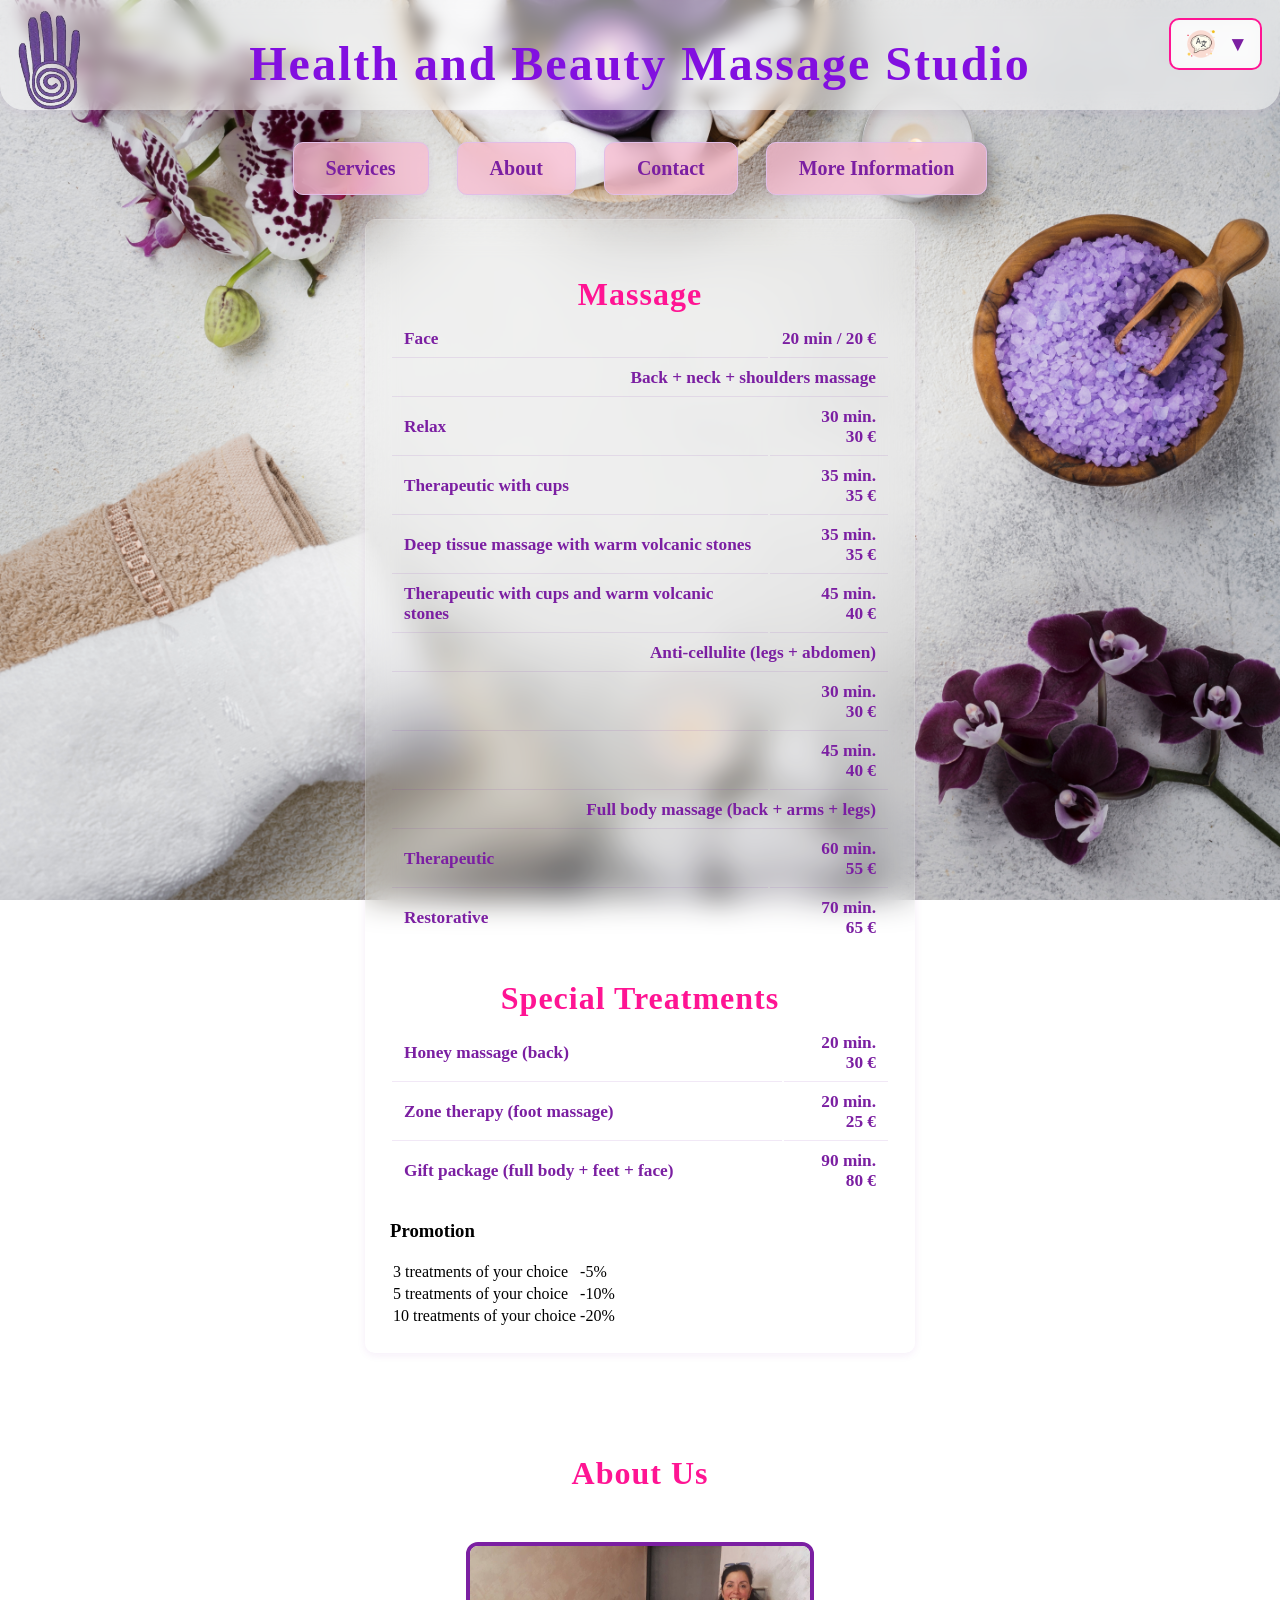
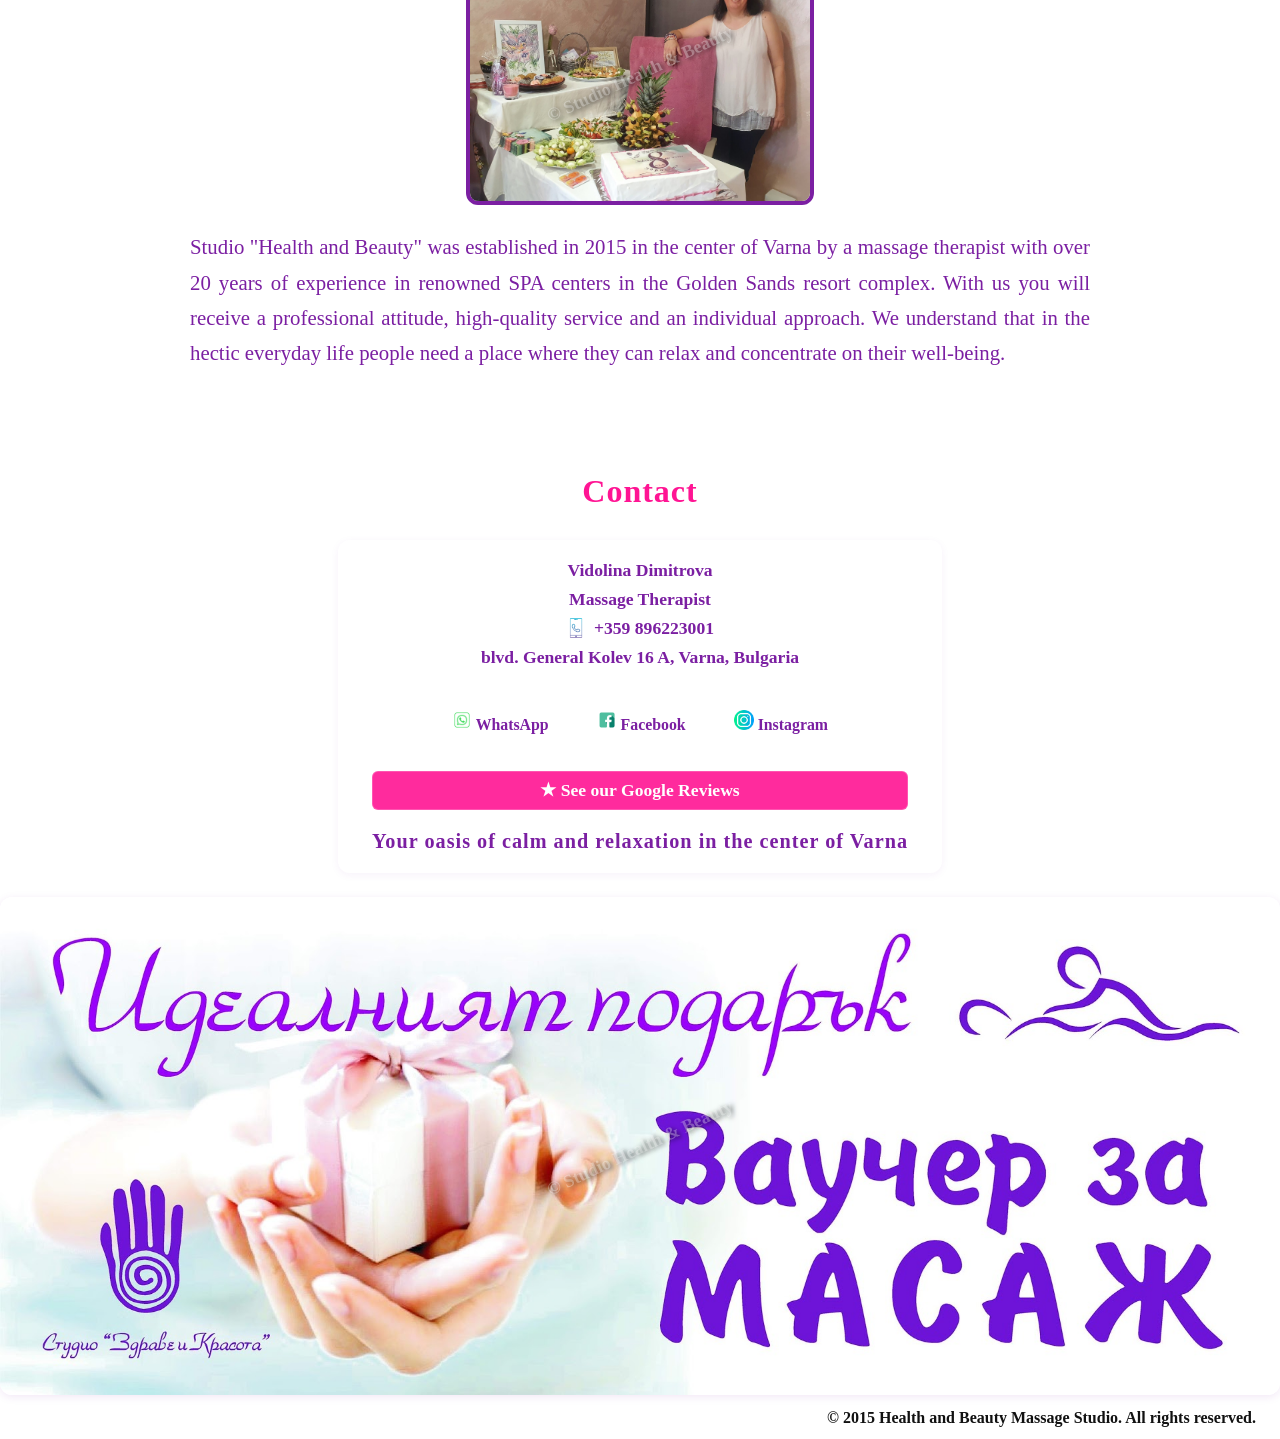
==== index.html @ 138d3222 "Updated prices, services, translation." ====
<!DOCTYPE html>
<html lang="en">
<head>
    <meta charset="UTF-8">
    <meta name="viewport" content="width=device-width, initial-scale=1.0">
    <title>Health and Beauty Massage Studio</title>
    <link rel="stylesheet" href="style.css">
</head>
<body>
    <header>
        <img src="logo.png" alt="Studio Logo" class="header-logo">
        <h1 id="title">Health and Beauty Massage Studio</h1>
        
        <div class="lang-switcher">
            <button id="langBtn">
                <img src="flag-icon.png" alt="Language" class="lang-icon">
                <span class="lang-arrow">▼</span>
            </button>
            <div class="lang-menu">
                <!-- JavaScript will populate this -->
            </div>
        </div>
    </header>

    <nav>
        <a href="#services" id="servicesNav">Services</a>
        <a href="#about" id="aboutNav">About</a>
        <a href="#contact" id="contactNav">Contact</a>
        <a href="second-page.html" id="moreInfoNav">More Information</a>
    </nav>

    <div class="container">
        <!-- Services Section -->
        <section id="services">
            <div class="price-section">
                <h2 id="bodyPartsTitle">Massage</h2>
                <table class="price-table">
                    <tr><td id="faceLabel">Face</td><td>20&nbsp;min&nbsp;/&nbsp;20&nbsp;€</td></tr>
                    <tr class="category-row"><td colspan="2" id="backLabel">Back + neck + shoulders massage</td></tr>
                    <tr class="sub-row"><td id="armsLabel">Relax</td><td>30 min.<br>30&nbsp;€</td></tr>
                    <tr class="sub-row"><td id="legsLabel">Therapeutic with cups</td><td>35 min.<br>35&nbsp;€</td></tr>
                    <tr class="sub-row"><td id="feetLabel">Deep tissue massage with warm volcanic stones</td><td>35 min.<br>35&nbsp;€</td></tr>
                    <tr class="sub-row"><td id="detoxLabel">Therapeutic with cups and warm volcanic stones</td><td>45 min.<br>40&nbsp;€</td></tr>

                    <tr class="category-row"><td colspan="2" id="anticellLabel">Anti-cellulite (legs + abdomen)</td></tr>
                    <tr class="sub-row"><td></td><td>30 min.<br>30&nbsp;€</td></tr>
                    <tr class="sub-row"><td></td><td>45 min.<br>40&nbsp;€</td></tr>

                    <tr class="category-row"><td colspan="2" id="volcanicLabel">Full body massage (back + arms + legs)</td></tr>
                    <tr class="sub-row"><td id="fullBodyTherapeuticLabel">Therapeutic</td><td>60 min.<br>55&nbsp;€</td></tr>
                    <tr class="sub-row"><td id="fullBodyRestorativeLabel">Restorative</td><td>70 min.<br>65&nbsp;€</td></tr>
                </table>

                </table>

                <h2 id="fullBodyTitle">Special Treatments</h2>
                    <table class="price-table">
                     <tr><td id="classicLabel">Honey massage (back)</td><td>20 min.<br>30&nbsp;€</td></tr>
                    <tr><td id="aromaLabel">Zone therapy (foot massage)</td><td>20 min.<br>25&nbsp;€</td></tr>
                    <tr><td id="volcanicFullLabel">Gift package (full body + feet + face)</td><td>90 min.<br>80&nbsp;€</td></tr>
                </table>

                <div class="promo-box">
                    <h3 id="promotionTitle">Promotion</h3>
                    <table class="promo-table">
                        <tr><td id="promo3Label">3 treatments of your choice</td><td>-5%</td></tr>
                        <tr><td id="promo5Label">5 treatments of your choice</td><td>-10%</td></tr>
                        <tr><td id="promo10Label">10 treatments of your choice</td><td>-20%</td></tr>
                    </table>
                </div>
            </div>
        </section>

        <!-- About Section -->
        <section id="about">
            <h2 id="aboutTitle">About Us</h2>
            <div class="image-container">
                <img src="about.jpg" alt="About Us" class="about-image" onclick="openImageModal(this)">
                <div class="protection-overlay"></div>
            </div>
            <p id="aboutText">Studio "Health and Beauty" was established in 2015 in the center of Varna by a massage therapist with over 20 years of experience in renowned SPA centers in the Golden Sands resort complex. With us you will receive a professional attitude, high-quality service and an individual approach. We understand that in the hectic everyday life people need a place where they can relax and concentrate on their well-being.</p>
        </section>

        <!-- Contact Section -->
        <section id="contact" class="contact-section">
            <h2 id="contactTitle">Contact</h2>
            <div class="contact-info">
                <div id="therapistName">Vidolina Dimitrova</div>
                <div id="therapistTitle">Massage Therapist</div>
                <div class="contact-row">
                    <img src="phone.png" alt="Phone" class="phone-icon" />
                    <span id="therapistPhone">+359 896223001</span>
                </div>
                <div id="therapistAddress">blvd. General Kolev 16 A, Varna, Bulgaria</div>
                
                <!-- Social media buttons with PNG icons -->
                <div class="social-buttons">
                    <a href="https://wa.me/359896223001" target="_blank" class="social-btn whatsapp-btn">
                        <img src="whatsapp.png" alt="WhatsApp" class="social-icon"> 
                        <span id="whatsappBtnText">WhatsApp</span>
                    </a>
                    <a href="https://www.facebook.com/studiozdraveikrasota" target="_blank" class="social-btn facebook-btn">
                        <img src="facebook.png" alt="Facebook" class="social-icon"> 
                        <span id="facebookBtnText">Facebook</span>
                    </a>
                    <a href="https://www.instagram.com/studiozdraveikrasota/" target="_blank" class="social-btn instagram-btn">
                        <img src="instagram.png" alt="Instagram" class="social-icon"> 
                        <span id="instagramBtnText">Instagram</span>
                    </a>
                </div>
                
                <a id="googleReviewsBtn2" href="https://g.co/kgs/yHLh7Aw" target="_blank">
                    ★ See our Google Reviews
                </a>
                <div class="subtitle-bottom">
                    <span id="subtitle">Your oasis of calm and relaxation in the center of Varna</span>
                </div>
            </div>
        </section>
    </div>

    <!-- Voucher Section -->
    <div style="width:100%; text-align:center; margin-bottom:10px;">
        <div class="image-container">
            <img src="voucher.jpg" alt="Massage Voucher" class="voucher-image" style="max-width:100%; height:auto; border-radius:12px; box-shadow:0 2px 8px rgba(123,31,162,0.10);">
            <div class="protection-overlay"></div>
        </div>
    </div>

    <footer id="footer">
        &copy; 2015 Health and Beauty Massage Studio. All rights reserved.
    </footer>

    <!-- Back to top arrow -->
    <div class="back-to-top custom-arrow" id="backToTop" title="Back to top"></div>

    <!-- Add modal for enlarged images -->
    <div id="imageModal" class="image-modal" onclick="closeImageModal()">
        <span class="close-modal" onclick="closeImageModal()">&times;</span>
        <img class="modal-content" id="modalImage">
    </div>

    <script src="script.js"></script>
</body>
</html>
---- style.css ----
/* Apply Palatino font globally - place this at the very top */
* {
    font-family: 'Palatino Linotype', 'Book Antiqua', Palatino, serif !important;
}

/* Single body declaration with all necessary properties */
body {
    font-family: 'Palatino Linotype', 'Book Antiqua', Palatino, serif !important;
    margin: 0;
    padding: 0;
    background-image: url('background.jpg');
    background-size: cover;
    background-position: center;
    background-repeat: no-repeat;
    background-attachment: fixed;
    min-height: 100vh;
    display: flex;
    flex-direction: column;
}

/* Header styles */
header {
    position: relative;
    min-height: 90px;
    padding: 12px 32px 8px 32px;
    display: flex;
    align-items: flex-start;
    justify-content: center;
    flex-wrap: wrap;
    gap: 16px;
    background: rgba(255,255,255,0.5);
    backdrop-filter: blur(8px);
    -webkit-backdrop-filter: blur(8px);
    border-radius: 0 0 24px 24px;
    box-shadow: 0 2px 12px rgba(123,31,162,0.06);
    z-index: 20;
}

.header-logo {
    position: absolute;
    top: 10px;
    left: 18px;
    height: 100px;
    width: auto;
    max-width: 190px;
    border-radius: 12px;
    opacity: 0.92;
    background: transparent;
    box-shadow: none;
    z-index: 30;
    pointer-events: none;
    object-fit: contain;
    display: block;
}

/* Title styles */
h1#title {
    font-size: 3rem;
    font-family: 'Palatino Linotype', 'Book Antiqua', Palatino, serif;
    color: #820fe0;
    text-align: center;
    margin: 1.5rem auto 0.5rem auto;
    width: 100%;
    letter-spacing: 2px;
    font-weight: bold;
}

/* Language switcher */
.lang-switcher {
    position: absolute;
    top: 18px;
    right: 18px;
    display: flex;
    align-items: center;
    margin-left: 0;
    z-index: 10;
}

#langBtn {
    background: rgba(255, 255, 255, 0.7);
    color: #7b1fa2;
    border: 2px solid #ff1493;
    border-radius: 10px;
    padding: 6px 12px;
    font-size: 1em;
    font-weight: bold;
    cursor: pointer;
    display: flex;
    align-items: center;
    gap: 6px;
    box-shadow: none;
    backdrop-filter: blur(8px);
    -webkit-backdrop-filter: blur(8px);
}

#langBtn .lang-icon {
    width: 36px;
    height: 36px;
}

.lang-arrow {
    font-size: 1.3em;
    color: #7b1fa2;
    margin-left: 2px;
    user-select: none;
    pointer-events: none;
}

.lang-menu {
    display: none;
    position: absolute;
    right: 0;
    top: 60px;
    background: rgba(255,255,255,0.75);
    border: 1.5px solid #ff1493;
    border-radius: 8px;
    box-shadow: 0 2px 8px rgba(123,31,162,0.10);
    min-width: 160px;
    z-index: 100;
    flex-direction: column;
    backdrop-filter: blur(12px);
    -webkit-backdrop-filter: blur(12px);
}

.lang-menu div {
    padding: 12px 18px;
    cursor: pointer;
    color: #7b1fa2;
    font-weight: bold;
    transition: background 0.2s;
}

.lang-menu div:hover {
    background: #f8bbd0;
    color: #ff1493;
}

.lang-menu.active {
    display: flex;
}

/* Navigation styles */
nav {
    display: flex;
    justify-content: center;
    gap: 28px;
    margin: 32px 0 24px 0;
}

nav a {
    display: inline-block;
    font-size: 1.25em;
    font-weight: bold;
    font-family: 'Palatino Linotype', 'Book Antiqua', Palatino, serif;
    color: #7b1fa2;
    background: rgba(248, 187, 208, 0.75);
    padding: 14px 32px;
    border-radius: 10px;
    text-decoration: none;
    box-shadow: 0 2px 8px rgba(123,31,162,0.06);
    transition: background 0.2s, color 0.2s, transform 0.15s;
    border: 1.5px solid #e1bee7;
    backdrop-filter: blur(8px);
    -webkit-backdrop-filter: blur(8px);
}

nav a:hover, nav a:focus {
    background: #f8bbd0;
    color: #ff1493;
    transform: translateY(-2px) scale(1.04);
    outline: none;
}

/* Container */
.container {
    flex: 1;
    max-width: 1200px;
    margin: 0 auto;
    padding: 0 20px;
}

/* Price section - TRANSPARENT background */
.price-section {
    background: rgba(255, 255, 255, 0.08); /* Made very transparent */
    border-radius: 10px;
    padding: 24px;
    max-width: 500px;
    margin: 0 auto 32px auto;
    box-shadow: 0 2px 8px rgba(123,31,162,0.08);
    backdrop-filter: blur(15px); /* Increased blur for better text visibility */
    -webkit-backdrop-filter: blur(15px);
    border: 1px solid rgba(255, 255, 255, 0.15); /* Subtle border for definition */
}

.price-table {
    width: 100%;
    color: #7b1fa2;
    font-size: 1.08em;
    margin-bottom: 18px;
    font-weight: bold; /* Make text bolder for better visibility */
}

.price-table td {
    padding: 8px 12px; /* Add padding for better spacing */
    border-bottom: 1px solid rgba(123, 31, 162, 0.1); /* Subtle separators */
}

.price-table td:last-child {
    white-space: nowrap; /* Prevents line breaks in price cells */
    text-align: right;
}

.price-table tr:last-child td {
    border-bottom: none; /* Remove border from last row */
}

#bodyPartsTitle,
#fullBodyTitle {
    font-size: 2rem;
    font-weight: bold;
    color: #ff1493;
    text-align: center;
    margin-top: 32px;
    margin-bottom: 6px;
    letter-spacing: 1px;
    font-family: 'Palatino Linotype', 'Book Antiqua', Palatino, serif;
}

/* About section */
#about {
    text-align: center;
    margin: 32px auto;
    padding: 20px;
}

#aboutTitle {
    text-align: center;
    font-size: 2rem;
    margin-bottom: 30px;
    color: #ff1493;
    font-family: 'Palatino Linotype', 'Book Antiqua', Palatino, serif !important;
    font-weight: bold;
    letter-spacing: 1px;
    margin-top: 50px;
}

#aboutText {
    font-size: 1.3em;
    line-height: 1.7;
    color: #7b1fa2;
    text-align: justify;
    max-width: 900px;
    margin: 0 auto;
    padding: 0 20px;
    font-family: 'Palatino Linotype', 'Book Antiqua', Palatino, serif !important;
    font-weight: normal;
}

.about-image {
    display: block;
    max-width: 340px;
    width: 100%;
    border: 4px solid #7b1fa2;
    border-radius: 12px;
    margin: 20px auto;
}

/* Contact section */
.contact-section {
    display: flex;
    flex-direction: column;
    align-items: center;
    margin: 32px 0 24px 0;
}

/* Add Contact title styling to match other headers */
#contactTitle {
    text-align: center;
    font-size: 2rem;
    margin-bottom: 30px;
    color: #ff1493;
    font-family: 'Palatino Linotype', 'Book Antiqua', Palatino, serif !important;
    font-weight: bold;
    letter-spacing: 1px;
    margin-top: 50px;
}

.contact-info {
    background: rgba(255, 255, 255, 0.25);
    border-radius: 12px;
    padding: 18px 32px;
    box-shadow: 0 2px 8px rgba(123,31,162,0.06);
    text-align: center;
    font-family: 'Palatino Linotype', 'Book Antiqua', Palatino, serif;
    color: #7b1fa2;
    font-size: 1.1em;
    font-weight: bold;
    display: flex;
    flex-direction: column;
    gap: 8px;
    backdrop-filter: blur(12px);
    -webkit-backdrop-filter: blur(12px);
    border: 2px solid rgba(255, 255, 255, 0.3);
}

.contact-info a {
    margin-top: 10px;
    color: #fff;
    background: rgba(255, 20, 147, 0.9);
    padding: 8px 18px;
    border-radius: 6px;
    text-decoration: none;
    font-weight: bold;
    display: inline-block;
    backdrop-filter: blur(4px);
    -webkit-backdrop-filter: blur(4px);
    border: 1px solid rgba(255, 255, 255, 0.2);
}

.subtitle-bottom {
    width: 100%;
    text-align: center;
    padding: 12px 0 0 0;
    font-family: 'Palatino Linotype', 'Book Antiqua', Palatino, serif;
    font-size: 1.15em;
    color: #7b1fa2;
    font-weight: bold;
    letter-spacing: 1px;
    margin: 0;
}

/* Footer */
#footer {
    font-family: 'Palatino Linotype', 'Book Antiqua', Palatino, serif;
    font-size: 1em;
    font-weight: bold;
    color: #111;
    text-align: right;
    padding: 0 24px 12px 0;
    margin: 0;
}

/* Voucher button */
.voucher-bottom {
    position: fixed;
    bottom: 20px;
    right: 20px;
    z-index: 50;
    cursor: pointer;
    transition: transform 0.2s;
}

.voucher-bottom img {
    width: 80px;
    height: auto;
    border-radius: 8px;
    box-shadow: 0 4px 12px rgba(0,0,0,0.2);
    opacity: 0.9;
}

.voucher-bottom:hover {
    transform: scale(1.1);
}

.voucher-bottom:hover img {
    opacity: 1;
}

/* Back to top arrow */
.back-to-top {
    position: fixed;
    bottom: 80px;
    left: 20px;
    width: 50px;
    height: 50px;
    background: rgba(255, 20, 147, 0.9);
    border: 2px solid rgba(255, 255, 255, 0.3);
    border-radius: 50%;
    display: flex;
    align-items: center;
    justify-content: center;
    cursor: pointer;
    z-index: 100;
    opacity: 0;
    visibility: hidden;
    transition: all 0.3s ease;
    backdrop-filter: blur(8px);
    -webkit-backdrop-filter: blur(8px);
    box-shadow: 0 4px 12px rgba(255, 20, 147, 0.3);
}

.back-to-top.visible {
    opacity: 1;
    visibility: visible;
}

.back-to-top:hover {
    background: rgba(255, 20, 147, 1);
    transform: translateY(-3px) scale(1.1);
    box-shadow: 0 6px 20px rgba(255, 20, 147, 0.4);
}

.back-to-top.custom-arrow::before {
    content: "";
    width: 0;
    height: 0;
    border-left: 10px solid transparent;
    border-right: 10px solid transparent;
    border-bottom: 14px solid white;
    margin-bottom: 2px;
}

/* Working hours section - centered and improved */
.working-hours {
    background: rgba(248, 187, 208, 0.65);
    border-radius: 12px;
    padding: 25px;
    box-shadow: 0 4px 16px rgba(123,31,162,0.12);
    border: 2px solid #e1bee7;
    backdrop-filter: blur(12px);
    -webkit-backdrop-filter: blur(12px);
    text-align: center;
    max-width: 400px;
    margin: 0 auto;
}

#workingHoursTitle {
    font-size: 1.6em;
    font-weight: bold;
    color: #ff1493;
    margin-bottom: 15px;
    font-family: 'Palatino Linotype', 'Book Antiqua', Palatino, serif;
    text-align: center;
}

#workingHoursText {
    font-size: 1.3em;
    font-weight: bold;
    color: #7b1fa2;
    margin: 0;
    white-space: pre-line;
    text-align: center;
    line-height: 1.6;
    font-family: 'Palatino Linotype', 'Book Antiqua', Palatino, serif;
}

/* Second page styles */
#massageInfoTitle,
#photosTitle,
#locationTitle {
    text-align: center;
    font-size: 2rem;
    margin-bottom: 30px;
    color: #ff1493;
    font-family: 'Palatino Linotype', 'Book Antiqua', Palatino, serif !important;
    font-weight: bold;
    letter-spacing: 1px;
    margin-top: 50px;
}

.photos-grid {
    display: flex;
    justify-content: center;
    gap: 20px;
    max-width: 1000px;
    margin: 0 auto;
    padding: 0 20px;
    flex-wrap: wrap;
}

.gallery-photo {
    width: 300px;
    height: 225px;
    object-fit: cover;
    border: 4px solid #7b1fa2;
    border-radius: 12px;
    box-shadow: 0 4px 12px rgba(123,31,162,0.15);
    cursor: pointer;
}

/* Location section layout fixes */
.location-content {
    display: flex;
    flex-direction: column;
    align-items: center;
    gap: 30px;
    max-width: 800px;
    margin: 0 auto;
    padding: 0 20px;
}

.location-image-container {
    display: flex;
    justify-content: center;
    width: 100%;
}

.location-image {
    width: 100%;
    max-width: 600px;
    height: auto;
    border: 4px solid #7b1fa2;
    border-radius: 12px;
    box-shadow: 0 4px 12px rgba(123,31,162,0.15);
    cursor: pointer;
    transition: transform 0.3s ease;
    display: block;
    margin: 0 auto; /* Center the image */
}

.location-image:hover {
    transform: scale(1.02);
}

.location-info {
    width: 100%;
    display: flex;
    justify-content: center;
}

/* Image modal */
.image-modal {
    display: none;
    position: fixed;
    z-index: 1000;
    left: 0;
    top: 0;
    width: 100%;
    height: 100%;
    background-color: rgba(0, 0, 0, 0.9);
    cursor: pointer;
}

.modal-content {
    position: absolute;
    top: 50%;
    left: 50%;
    transform: translate(-50%, -50%);
    max-width: 90%;
    max-height: 90%;
    border-radius: 12px;
    box-shadow: 0 8px 32px rgba(0, 0, 0, 0.5);
}

.close-modal {
    position: absolute;
    top: 20px;
    right: 35px;
    color: white;
    font-size: 40px;
    font-weight: bold;
    cursor: pointer;
    z-index: 1001;
    text-shadow: 2px 2px 4px rgba(0, 0, 0, 0.8);
}

.close-modal:hover {
    opacity: 0.7;
    transform: scale(1.1);
}

/* Add these missing styles */

/* Image protection styles */
.image-container {
    position: relative;
    display: inline-block;
    max-width: 100%;
}

.protection-overlay {
    position: absolute;
    top: 0;
    left: 0;
    width: 100%;
    height: 100%;
    pointer-events: none;
    z-index: 5;
}

/* Watermark for protected images */
.image-container:not(.location-image-container)::after {
    content: "© Studio Health & Beauty";
    position: absolute;
    top: 50%;
    left: 50%;
    transform: translate(-50%, -50%) rotate(-25deg);
    color: rgba(255, 255, 255, 0.3);
    font-size: 18px;
    font-weight: bold;
    text-shadow: 2px 2px 4px rgba(0, 0, 0, 0.5);
    pointer-events: none;
    z-index: 10;
    white-space: nowrap;
    font-family: 'Palatino Linotype', 'Book Antiqua', Palatino, serif !important;
}

/* Contact row styling */
.contact-row {
    display: flex;
    align-items: center;
    justify-content: center;
    gap: 8px;
}

.phone-icon {
    width: 20px;
    height: 20px;
}

/* Section duration styling for price lists */
.section-duration {
    font-size: 0.8em;
    color: #ff1493;
    opacity: 0.8;
    font-weight: normal;
}

/* Social media buttons */
.social-buttons {
    display: flex;
    gap: 10px;
    justify-content: center;
    flex-wrap: wrap;
    margin: 15px 0 10px 0;
}

.social-btn {
    display: inline-flex;
    align-items: center;
    gap: 6px;
    padding: 8px 16px;
    border-radius: 8px;
    text-decoration: none;
    font-weight: bold;
    font-size: 0.9em;
    transition: all 0.3s ease;
    backdrop-filter: blur(4px);
    -webkit-backdrop-filter: blur(4px);
    border: 1px solid rgba(255, 255, 255, 0.2);
    background: transparent !important;
    color: #7b1fa2 !important; /* Force purple color with !important */
}

/* Add styles for the social media icons */
.social-icon {
    width: 20px;
    height: 20px;
    object-fit: contain;
}

/* Add hover effect for social buttons with blur */
.social-btn:hover {
    background: rgba(255, 255, 255, 0.1) !important;
    backdrop-filter: blur(8px);
    -webkit-backdrop-filter: blur(8px);
    transform: translateY(-1px);
    box-shadow: 0 2px 8px rgba(123, 31, 162, 0.1);
}

/* Specific hover colors for each social media button */
.whatsapp-btn:hover {
    color: #25D366 !important; /* WhatsApp green */
}

.facebook-btn:hover {
    color: #1877F2 !important; /* Facebook blue */
}

.instagram-btn:hover {
    color: #E4405F !important; /* Instagram pink */
}

/* Mobile responsive */
@media (max-width: 768px) {
    /* Header adjustments */
    header {
        padding: 10px 15px;
        min-height: 120px; /* Increased height for better spacing */
    }
    
    .header-logo {
        height: 70px;
        max-width: 140px;
        top: 8px;
        left: 10px;
    }
    
    /* Language switcher positioning fix */
    .lang-switcher {
        top: 8px;
        right: 10px;
        z-index: 50;
    }
    
    #langBtn {
        padding: 4px 8px;
        font-size: 0.9em;
    }
    
    #langBtn .lang-icon {
        width: 28px;
        height: 28px;
    }
    
    /* Title spacing fix to avoid language button overlap */
    h1#title {
        font-size: 2rem;
        letter-spacing: 1px;
        margin: 1.8rem auto 0.5rem auto; /* Increased top margin */
        padding: 0 60px; /* Add padding to avoid language button */
        line-height: 1.2;
    }
    
    /* Navigation fixes for better visibility */
    nav {
        flex-wrap: wrap;
        gap: 8px;
        margin: 20px 0;
        padding: 0 10px;
        justify-content: center;
    }
    
    nav a {
        font-size: 0.95em;
        padding: 10px 16px;
        flex: 1;
        min-width: 120px;
        max-width: 150px;
        text-align: center;
        background: rgba(248, 187, 208, 0.9); /* More opaque for better visibility */
        border: 2px solid #e1bee7;
        box-shadow: 0 3px 10px rgba(123,31,162,0.15); /* Stronger shadow */
    }
    
    nav a:hover {
        background: #f8bbd0;
        transform: translateY(-1px) scale(1.02);
    }
    
    /* Social media buttons */
    .social-buttons {
        gap: 8px;
        margin: 10px 0;
    }
    
    .social-btn {
        padding: 6px 12px;
        font-size: 0.85em;
    }
    
    .social-icon {
        width: 18px;
        height: 18px;
    }
    
    .contact-info {
        padding: 15px 20px;
        font-size: 0.95em;
    }
    
    .price-table {
        font-size: 1em;
    }
    
    .price-table td {
        padding: 6px 8px;
    }
    
    /* Mobile-specific fix for better text visibility */
    .price-section {
        background: rgba(255, 255, 255, 0.85) !important; /* More opaque background on mobile */
        border: 2px solid rgba(123, 31, 162, 0.3) !important; /* Stronger border */
        box-shadow: 0 4px 15px rgba(123,31,162,0.2) !important; /* Stronger shadow */
    }
    
    .price-table {
        color: #4a0e4e !important; /* Darker purple for better contrast */
        font-weight: 900 !important; /* Bolder text */
    }
    
    #bodyPartsTitle,
    #fullBodyTitle {
        color: #c2185b !important; /* Darker pink for headers */
        text-shadow: 1px 1px 2px rgba(255, 255, 255, 0.8) !important; /* White text shadow for contrast */
    }
}

@media (max-width: 480px) {
    /* Header adjustments for very small screens */
    header {
        padding: 8px 10px;
        min-height: 110px;
    }
    
    .header-logo {
        height: 60px;
        max-width: 120px;
        top: 6px;
        left: 8px;
    }
    
    /* Language switcher for small screens */
    .lang-switcher {
        top: 6px;
        right: 8px;
    }
    
    #langBtn {
        padding: 3px 6px;
        font-size: 0.8em;
    }
    
    #langBtn .lang-icon {
        width: 24px;
        height: 24px;
    }
    
    /* Title adjustments */
    h1#title {
        font-size: 1.6rem;
        margin: 1.5rem auto 0.4rem auto;
        padding: 0 50px; /* Adjust padding for smaller screens */
    }
    
    /* Navigation for very small screens */
    nav {
        gap: 6px;
        margin: 15px 0;
        padding: 0 5px;
    }
    
    nav a {
        font-size: 0.9em;
        padding: 8px 12px;
        min-width: 100px;
        max-width: 140px;
        background: rgba(248, 187, 208, 0.95); /* Even more opaque */
    }
    
    .social-btn {
        padding: 5px 10px;
        font-size: 0.8em;
        gap: 4px;
    }
    
    .social-icon {
        width: 16px;
        height: 16px;
    }
    
    .contact-info {
        padding: 12px 15px;
        font-size: 0.9em;
    }
    
    #aboutText {
        font-size: 1.1em;
        padding: 0 15px;
    }
    
    /* Additional mobile-specific visibility fixes for very small screens */
    .price-section {
        background: rgba(255, 255, 255, 0.9) !important; /* Even more opaque on very small screens */
        border: 2px solid rgba(123, 31, 162, 0.4) !important;
    }
    
    .price-table {
        color: #3a0a3e !important; /* Even darker purple for maximum contrast */
    }
}
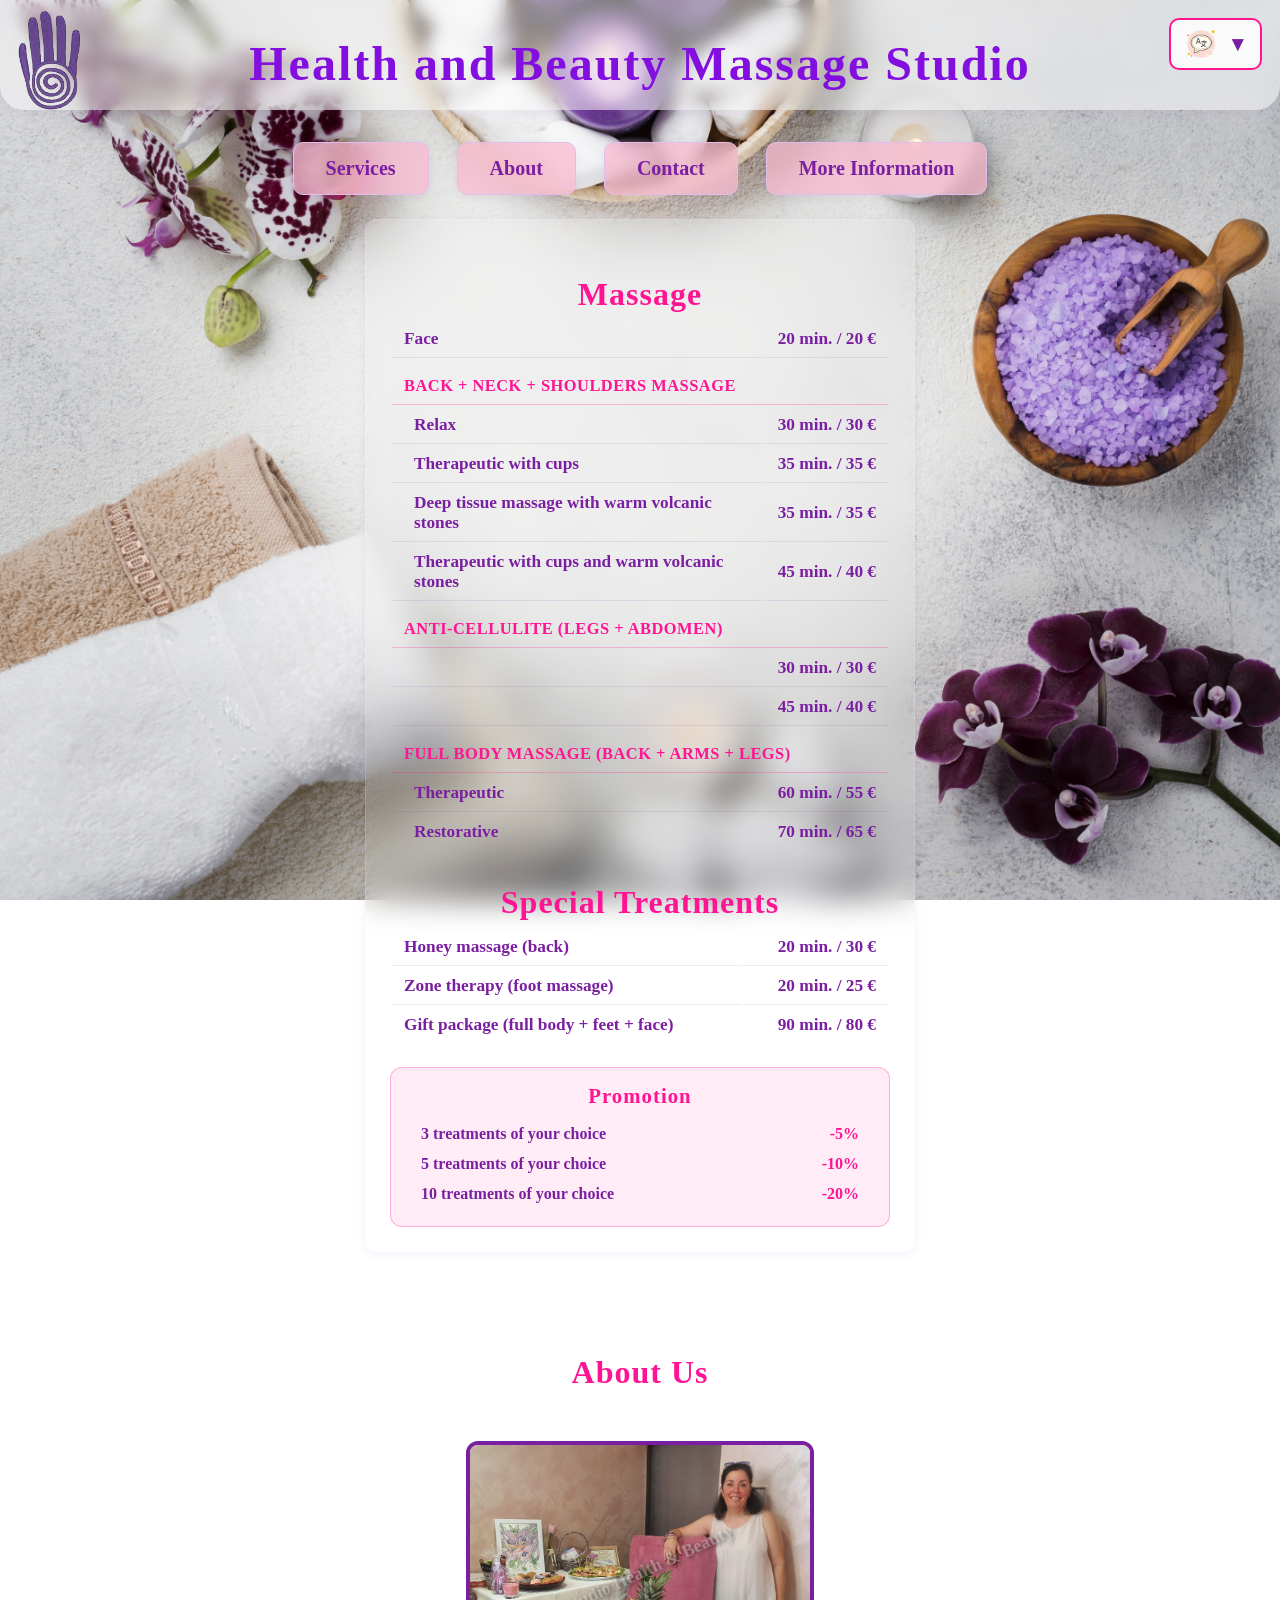
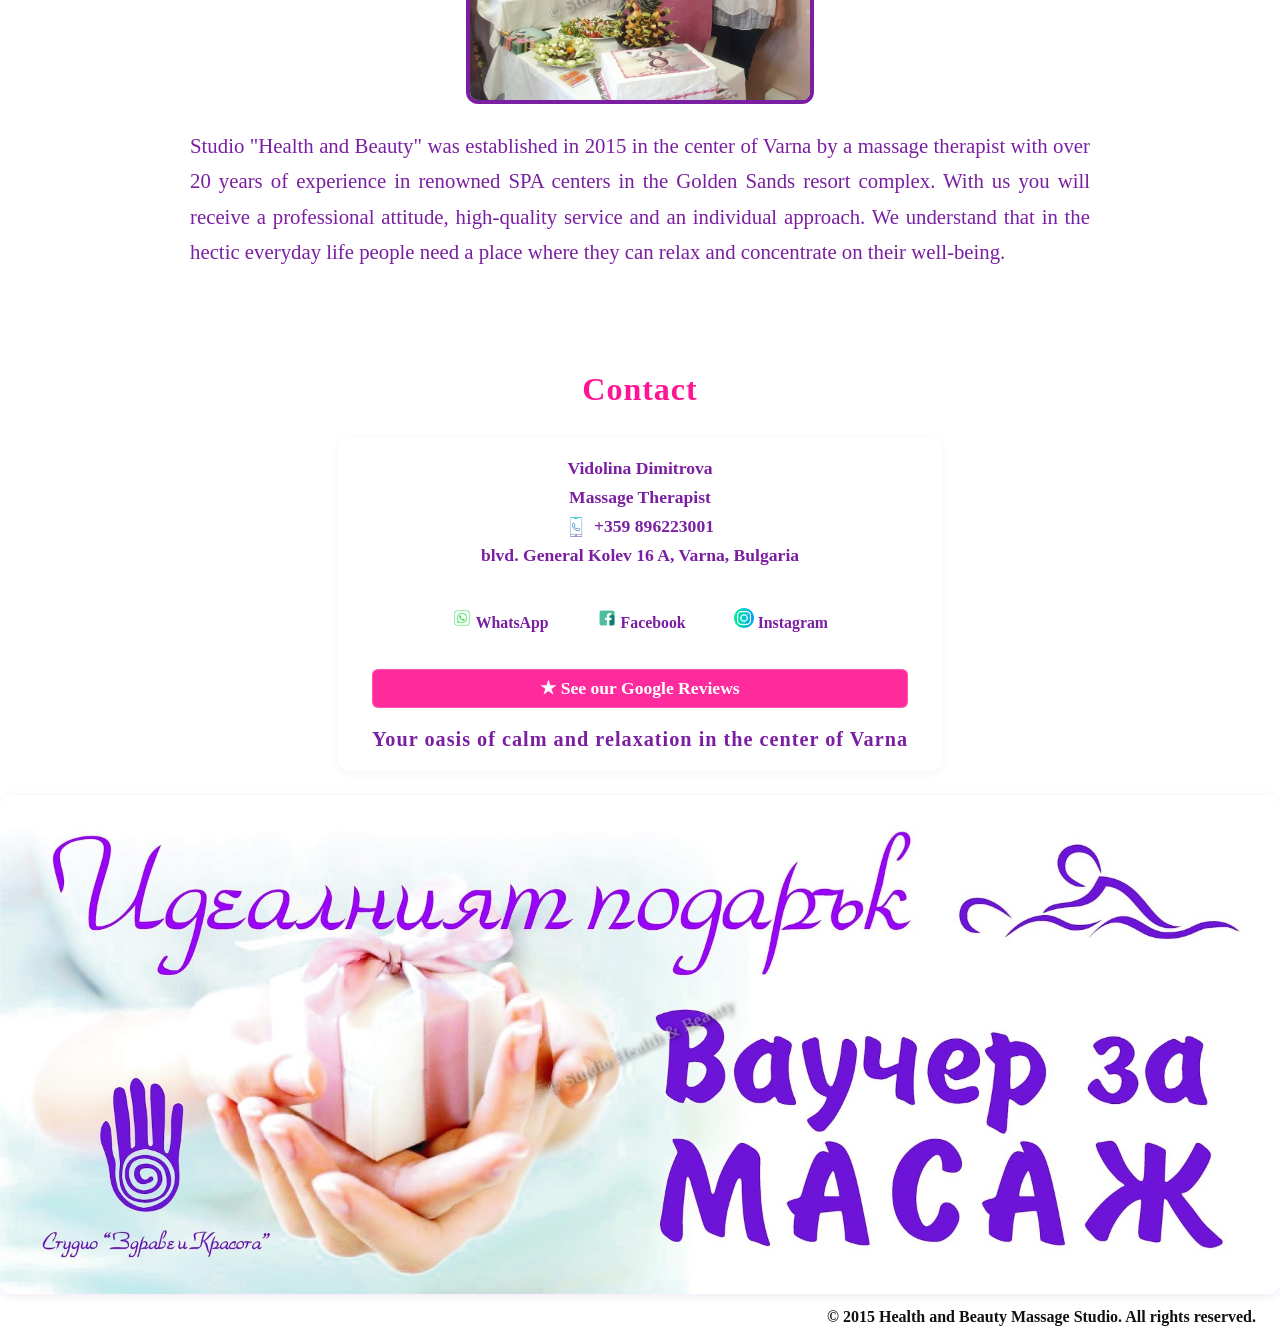
==== commit 6cb79130: "Fix: Price format consistency and bidirectional language switching for minute abbreviations" ====
--- a/index.html
+++ b/index.html
@@ -35,29 +35,29 @@
             <div class="price-section">
                 <h2 id="bodyPartsTitle">Massage</h2>
                 <table class="price-table">
-                    <tr><td id="faceLabel">Face</td><td>20&nbsp;min&nbsp;/&nbsp;20&nbsp;€</td></tr>
+                    <tr><td id="faceLabel">Face</td><td>20 min. / 20&nbsp;€</td></tr>
                     <tr class="category-row"><td colspan="2" id="backLabel">Back + neck + shoulders massage</td></tr>
-                    <tr class="sub-row"><td id="armsLabel">Relax</td><td>30 min.<br>30&nbsp;€</td></tr>
-                    <tr class="sub-row"><td id="legsLabel">Therapeutic with cups</td><td>35 min.<br>35&nbsp;€</td></tr>
-                    <tr class="sub-row"><td id="feetLabel">Deep tissue massage with warm volcanic stones</td><td>35 min.<br>35&nbsp;€</td></tr>
-                    <tr class="sub-row"><td id="detoxLabel">Therapeutic with cups and warm volcanic stones</td><td>45 min.<br>40&nbsp;€</td></tr>
+                    <tr class="sub-row"><td id="armsLabel">Relax</td><td>30 min. / 30&nbsp;€</td></tr>
+                    <tr class="sub-row"><td id="legsLabel">Therapeutic with cups</td><td>35 min. / 35&nbsp;€</td></tr>
+                    <tr class="sub-row"><td id="feetLabel">Deep tissue massage with warm volcanic stones</td><td>35 min. / 35&nbsp;€</td></tr>
+                    <tr class="sub-row"><td id="detoxLabel">Therapeutic with cups and warm volcanic stones</td><td>45 min. / 40&nbsp;€</td></tr>
 
                     <tr class="category-row"><td colspan="2" id="anticellLabel">Anti-cellulite (legs + abdomen)</td></tr>
-                    <tr class="sub-row"><td></td><td>30 min.<br>30&nbsp;€</td></tr>
-                    <tr class="sub-row"><td></td><td>45 min.<br>40&nbsp;€</td></tr>
+                    <tr class="sub-row"><td></td><td>30 min. / 30&nbsp;€</td></tr>
+                    <tr class="sub-row"><td></td><td>45 min. / 40&nbsp;€</td></tr>
 
                     <tr class="category-row"><td colspan="2" id="volcanicLabel">Full body massage (back + arms + legs)</td></tr>
-                    <tr class="sub-row"><td id="fullBodyTherapeuticLabel">Therapeutic</td><td>60 min.<br>55&nbsp;€</td></tr>
-                    <tr class="sub-row"><td id="fullBodyRestorativeLabel">Restorative</td><td>70 min.<br>65&nbsp;€</td></tr>
+                    <tr class="sub-row"><td id="fullBodyTherapeuticLabel">Therapeutic</td><td>60 min. / 55&nbsp;€</td></tr>
+                    <tr class="sub-row"><td id="fullBodyRestorativeLabel">Restorative</td><td>70 min. / 65&nbsp;€</td></tr>
                 </table>
 
                 </table>
 
                 <h2 id="fullBodyTitle">Special Treatments</h2>
                     <table class="price-table">
-                     <tr><td id="classicLabel">Honey massage (back)</td><td>20 min.<br>30&nbsp;€</td></tr>
-                    <tr><td id="aromaLabel">Zone therapy (foot massage)</td><td>20 min.<br>25&nbsp;€</td></tr>
-                    <tr><td id="volcanicFullLabel">Gift package (full body + feet + face)</td><td>90 min.<br>80&nbsp;€</td></tr>
+                     <tr><td id="classicLabel">Honey massage (back)</td><td>20 min. / 30&nbsp;€</td></tr>
+                    <tr><td id="aromaLabel">Zone therapy (foot massage)</td><td>20 min. / 25&nbsp;€</td></tr>
+                    <tr><td id="volcanicFullLabel">Gift package (full body + feet + face)</td><td>90 min. / 80&nbsp;€</td></tr>
                 </table>
 
                 <div class="promo-box">
--- a/style.css
+++ b/style.css
@@ -1,871 +1,967 @@
-/* Apply Palatino font globally - place this at the very top */
-* {
-    font-family: 'Palatino Linotype', 'Book Antiqua', Palatino, serif !important;
-}
-
-/* Single body declaration with all necessary properties */
-body {
-    font-family: 'Palatino Linotype', 'Book Antiqua', Palatino, serif !important;
-    margin: 0;
-    padding: 0;
-    background-image: url('background.jpg');
-    background-size: cover;
-    background-position: center;
-    background-repeat: no-repeat;
-    background-attachment: fixed;
-    min-height: 100vh;
-    display: flex;
-    flex-direction: column;
-}
-
-/* Header styles */
-header {
-    position: relative;
-    min-height: 90px;
-    padding: 12px 32px 8px 32px;
-    display: flex;
-    align-items: flex-start;
-    justify-content: center;
-    flex-wrap: wrap;
-    gap: 16px;
-    background: rgba(255,255,255,0.5);
-    backdrop-filter: blur(8px);
-    -webkit-backdrop-filter: blur(8px);
-    border-radius: 0 0 24px 24px;
-    box-shadow: 0 2px 12px rgba(123,31,162,0.06);
-    z-index: 20;
-}
-
-.header-logo {
-    position: absolute;
-    top: 10px;
-    left: 18px;
-    height: 100px;
-    width: auto;
-    max-width: 190px;
-    border-radius: 12px;
-    opacity: 0.92;
-    background: transparent;
-    box-shadow: none;
-    z-index: 30;
-    pointer-events: none;
-    object-fit: contain;
-    display: block;
-}
-
-/* Title styles */
-h1#title {
-    font-size: 3rem;
-    font-family: 'Palatino Linotype', 'Book Antiqua', Palatino, serif;
-    color: #820fe0;
-    text-align: center;
-    margin: 1.5rem auto 0.5rem auto;
-    width: 100%;
-    letter-spacing: 2px;
-    font-weight: bold;
-}
-
-/* Language switcher */
-.lang-switcher {
-    position: absolute;
-    top: 18px;
-    right: 18px;
-    display: flex;
-    align-items: center;
-    margin-left: 0;
-    z-index: 10;
-}
-
-#langBtn {
-    background: rgba(255, 255, 255, 0.7);
-    color: #7b1fa2;
-    border: 2px solid #ff1493;
-    border-radius: 10px;
-    padding: 6px 12px;
-    font-size: 1em;
-    font-weight: bold;
-    cursor: pointer;
-    display: flex;
-    align-items: center;
-    gap: 6px;
-    box-shadow: none;
-    backdrop-filter: blur(8px);
-    -webkit-backdrop-filter: blur(8px);
-}
-
-#langBtn .lang-icon {
-    width: 36px;
-    height: 36px;
-}
-
-.lang-arrow {
-    font-size: 1.3em;
-    color: #7b1fa2;
-    margin-left: 2px;
-    user-select: none;
-    pointer-events: none;
-}
-
-.lang-menu {
-    display: none;
-    position: absolute;
-    right: 0;
-    top: 60px;
-    background: rgba(255,255,255,0.75);
-    border: 1.5px solid #ff1493;
-    border-radius: 8px;
-    box-shadow: 0 2px 8px rgba(123,31,162,0.10);
-    min-width: 160px;
-    z-index: 100;
-    flex-direction: column;
-    backdrop-filter: blur(12px);
-    -webkit-backdrop-filter: blur(12px);
-}
-
-.lang-menu div {
-    padding: 12px 18px;
-    cursor: pointer;
-    color: #7b1fa2;
-    font-weight: bold;
-    transition: background 0.2s;
-}
-
-.lang-menu div:hover {
-    background: #f8bbd0;
-    color: #ff1493;
-}
-
-.lang-menu.active {
-    display: flex;
-}
-
-/* Navigation styles */
-nav {
-    display: flex;
-    justify-content: center;
-    gap: 28px;
-    margin: 32px 0 24px 0;
-}
-
-nav a {
-    display: inline-block;
-    font-size: 1.25em;
-    font-weight: bold;
-    font-family: 'Palatino Linotype', 'Book Antiqua', Palatino, serif;
-    color: #7b1fa2;
-    background: rgba(248, 187, 208, 0.75);
-    padding: 14px 32px;
-    border-radius: 10px;
-    text-decoration: none;
-    box-shadow: 0 2px 8px rgba(123,31,162,0.06);
-    transition: background 0.2s, color 0.2s, transform 0.15s;
-    border: 1.5px solid #e1bee7;
-    backdrop-filter: blur(8px);
-    -webkit-backdrop-filter: blur(8px);
-}
-
-nav a:hover, nav a:focus {
-    background: #f8bbd0;
-    color: #ff1493;
-    transform: translateY(-2px) scale(1.04);
-    outline: none;
-}
-
-/* Container */
-.container {
-    flex: 1;
-    max-width: 1200px;
-    margin: 0 auto;
-    padding: 0 20px;
-}
-
-/* Price section - TRANSPARENT background */
-.price-section {
-    background: rgba(255, 255, 255, 0.08); /* Made very transparent */
-    border-radius: 10px;
-    padding: 24px;
-    max-width: 500px;
-    margin: 0 auto 32px auto;
-    box-shadow: 0 2px 8px rgba(123,31,162,0.08);
-    backdrop-filter: blur(15px); /* Increased blur for better text visibility */
-    -webkit-backdrop-filter: blur(15px);
-    border: 1px solid rgba(255, 255, 255, 0.15); /* Subtle border for definition */
-}
-
-.price-table {
-    width: 100%;
-    color: #7b1fa2;
-    font-size: 1.08em;
-    margin-bottom: 18px;
-    font-weight: bold; /* Make text bolder for better visibility */
-}
-
-.price-table td {
-    padding: 8px 12px; /* Add padding for better spacing */
-    border-bottom: 1px solid rgba(123, 31, 162, 0.1); /* Subtle separators */
-}
-
-.price-table td:last-child {
-    white-space: nowrap; /* Prevents line breaks in price cells */
-    text-align: right;
-}
-
-.price-table tr:last-child td {
-    border-bottom: none; /* Remove border from last row */
-}
-
-#bodyPartsTitle,
-#fullBodyTitle {
-    font-size: 2rem;
-    font-weight: bold;
-    color: #ff1493;
-    text-align: center;
-    margin-top: 32px;
-    margin-bottom: 6px;
-    letter-spacing: 1px;
-    font-family: 'Palatino Linotype', 'Book Antiqua', Palatino, serif;
-}
-
-/* About section */
-#about {
-    text-align: center;
-    margin: 32px auto;
-    padding: 20px;
-}
-
-#aboutTitle {
-    text-align: center;
-    font-size: 2rem;
-    margin-bottom: 30px;
-    color: #ff1493;
-    font-family: 'Palatino Linotype', 'Book Antiqua', Palatino, serif !important;
-    font-weight: bold;
-    letter-spacing: 1px;
-    margin-top: 50px;
-}
-
-#aboutText {
-    font-size: 1.3em;
-    line-height: 1.7;
-    color: #7b1fa2;
-    text-align: justify;
-    max-width: 900px;
-    margin: 0 auto;
-    padding: 0 20px;
-    font-family: 'Palatino Linotype', 'Book Antiqua', Palatino, serif !important;
-    font-weight: normal;
-}
-
-.about-image {
-    display: block;
-    max-width: 340px;
-    width: 100%;
-    border: 4px solid #7b1fa2;
-    border-radius: 12px;
-    margin: 20px auto;
-}
-
-/* Contact section */
-.contact-section {
-    display: flex;
-    flex-direction: column;
-    align-items: center;
-    margin: 32px 0 24px 0;
-}
-
-/* Add Contact title styling to match other headers */
-#contactTitle {
-    text-align: center;
-    font-size: 2rem;
-    margin-bottom: 30px;
-    color: #ff1493;
-    font-family: 'Palatino Linotype', 'Book Antiqua', Palatino, serif !important;
-    font-weight: bold;
-    letter-spacing: 1px;
-    margin-top: 50px;
-}
-
-.contact-info {
-    background: rgba(255, 255, 255, 0.25);
-    border-radius: 12px;
-    padding: 18px 32px;
-    box-shadow: 0 2px 8px rgba(123,31,162,0.06);
-    text-align: center;
-    font-family: 'Palatino Linotype', 'Book Antiqua', Palatino, serif;
-    color: #7b1fa2;
-    font-size: 1.1em;
-    font-weight: bold;
-    display: flex;
-    flex-direction: column;
-    gap: 8px;
-    backdrop-filter: blur(12px);
-    -webkit-backdrop-filter: blur(12px);
-    border: 2px solid rgba(255, 255, 255, 0.3);
-}
-
-.contact-info a {
-    margin-top: 10px;
-    color: #fff;
-    background: rgba(255, 20, 147, 0.9);
-    padding: 8px 18px;
-    border-radius: 6px;
-    text-decoration: none;
-    font-weight: bold;
-    display: inline-block;
-    backdrop-filter: blur(4px);
-    -webkit-backdrop-filter: blur(4px);
-    border: 1px solid rgba(255, 255, 255, 0.2);
-}
-
-.subtitle-bottom {
-    width: 100%;
-    text-align: center;
-    padding: 12px 0 0 0;
-    font-family: 'Palatino Linotype', 'Book Antiqua', Palatino, serif;
-    font-size: 1.15em;
-    color: #7b1fa2;
-    font-weight: bold;
-    letter-spacing: 1px;
-    margin: 0;
-}
-
-/* Footer */
-#footer {
-    font-family: 'Palatino Linotype', 'Book Antiqua', Palatino, serif;
-    font-size: 1em;
-    font-weight: bold;
-    color: #111;
-    text-align: right;
-    padding: 0 24px 12px 0;
-    margin: 0;
-}
-
-/* Voucher button */
-.voucher-bottom {
-    position: fixed;
-    bottom: 20px;
-    right: 20px;
-    z-index: 50;
-    cursor: pointer;
-    transition: transform 0.2s;
-}
-
-.voucher-bottom img {
-    width: 80px;
-    height: auto;
-    border-radius: 8px;
-    box-shadow: 0 4px 12px rgba(0,0,0,0.2);
-    opacity: 0.9;
-}
-
-.voucher-bottom:hover {
-    transform: scale(1.1);
-}
-
-.voucher-bottom:hover img {
-    opacity: 1;
-}
-
-/* Back to top arrow */
-.back-to-top {
-    position: fixed;
-    bottom: 80px;
-    left: 20px;
-    width: 50px;
-    height: 50px;
-    background: rgba(255, 20, 147, 0.9);
-    border: 2px solid rgba(255, 255, 255, 0.3);
-    border-radius: 50%;
-    display: flex;
-    align-items: center;
-    justify-content: center;
-    cursor: pointer;
-    z-index: 100;
-    opacity: 0;
-    visibility: hidden;
-    transition: all 0.3s ease;
-    backdrop-filter: blur(8px);
-    -webkit-backdrop-filter: blur(8px);
-    box-shadow: 0 4px 12px rgba(255, 20, 147, 0.3);
-}
-
-.back-to-top.visible {
-    opacity: 1;
-    visibility: visible;
-}
-
-.back-to-top:hover {
-    background: rgba(255, 20, 147, 1);
-    transform: translateY(-3px) scale(1.1);
-    box-shadow: 0 6px 20px rgba(255, 20, 147, 0.4);
-}
-
-.back-to-top.custom-arrow::before {
-    content: "";
-    width: 0;
-    height: 0;
-    border-left: 10px solid transparent;
-    border-right: 10px solid transparent;
-    border-bottom: 14px solid white;
-    margin-bottom: 2px;
-}
-
-/* Working hours section - centered and improved */
-.working-hours {
-    background: rgba(248, 187, 208, 0.65);
-    border-radius: 12px;
-    padding: 25px;
-    box-shadow: 0 4px 16px rgba(123,31,162,0.12);
-    border: 2px solid #e1bee7;
-    backdrop-filter: blur(12px);
-    -webkit-backdrop-filter: blur(12px);
-    text-align: center;
-    max-width: 400px;
-    margin: 0 auto;
-}
-
-#workingHoursTitle {
-    font-size: 1.6em;
-    font-weight: bold;
-    color: #ff1493;
-    margin-bottom: 15px;
-    font-family: 'Palatino Linotype', 'Book Antiqua', Palatino, serif;
-    text-align: center;
-}
-
-#workingHoursText {
-    font-size: 1.3em;
-    font-weight: bold;
-    color: #7b1fa2;
-    margin: 0;
-    white-space: pre-line;
-    text-align: center;
-    line-height: 1.6;
-    font-family: 'Palatino Linotype', 'Book Antiqua', Palatino, serif;
-}
-
-/* Second page styles */
-#massageInfoTitle,
-#photosTitle,
-#locationTitle {
-    text-align: center;
-    font-size: 2rem;
-    margin-bottom: 30px;
-    color: #ff1493;
-    font-family: 'Palatino Linotype', 'Book Antiqua', Palatino, serif !important;
-    font-weight: bold;
-    letter-spacing: 1px;
-    margin-top: 50px;
-}
-
-.photos-grid {
-    display: flex;
-    justify-content: center;
-    gap: 20px;
-    max-width: 1000px;
-    margin: 0 auto;
-    padding: 0 20px;
-    flex-wrap: wrap;
-}
-
-.gallery-photo {
-    width: 300px;
-    height: 225px;
-    object-fit: cover;
-    border: 4px solid #7b1fa2;
-    border-radius: 12px;
-    box-shadow: 0 4px 12px rgba(123,31,162,0.15);
-    cursor: pointer;
-}
-
-/* Location section layout fixes */
-.location-content {
-    display: flex;
-    flex-direction: column;
-    align-items: center;
-    gap: 30px;
-    max-width: 800px;
-    margin: 0 auto;
-    padding: 0 20px;
-}
-
-.location-image-container {
-    display: flex;
-    justify-content: center;
-    width: 100%;
-}
-
-.location-image {
-    width: 100%;
-    max-width: 600px;
-    height: auto;
-    border: 4px solid #7b1fa2;
-    border-radius: 12px;
-    box-shadow: 0 4px 12px rgba(123,31,162,0.15);
-    cursor: pointer;
-    transition: transform 0.3s ease;
-    display: block;
-    margin: 0 auto; /* Center the image */
-}
-
-.location-image:hover {
-    transform: scale(1.02);
-}
-
-.location-info {
-    width: 100%;
-    display: flex;
-    justify-content: center;
-}
-
-/* Image modal */
-.image-modal {
-    display: none;
-    position: fixed;
-    z-index: 1000;
-    left: 0;
-    top: 0;
-    width: 100%;
-    height: 100%;
-    background-color: rgba(0, 0, 0, 0.9);
-    cursor: pointer;
-}
-
-.modal-content {
-    position: absolute;
-    top: 50%;
-    left: 50%;
-    transform: translate(-50%, -50%);
-    max-width: 90%;
-    max-height: 90%;
-    border-radius: 12px;
-    box-shadow: 0 8px 32px rgba(0, 0, 0, 0.5);
-}
-
-.close-modal {
-    position: absolute;
-    top: 20px;
-    right: 35px;
-    color: white;
-    font-size: 40px;
-    font-weight: bold;
-    cursor: pointer;
-    z-index: 1001;
-    text-shadow: 2px 2px 4px rgba(0, 0, 0, 0.8);
-}
-
-.close-modal:hover {
-    opacity: 0.7;
-    transform: scale(1.1);
-}
-
-/* Add these missing styles */
-
-/* Image protection styles */
-.image-container {
-    position: relative;
-    display: inline-block;
-    max-width: 100%;
-}
-
-.protection-overlay {
-    position: absolute;
-    top: 0;
-    left: 0;
-    width: 100%;
-    height: 100%;
-    pointer-events: none;
-    z-index: 5;
-}
-
-/* Watermark for protected images */
-.image-container:not(.location-image-container)::after {
-    content: "© Studio Health & Beauty";
-    position: absolute;
-    top: 50%;
-    left: 50%;
-    transform: translate(-50%, -50%) rotate(-25deg);
-    color: rgba(255, 255, 255, 0.3);
-    font-size: 18px;
-    font-weight: bold;
-    text-shadow: 2px 2px 4px rgba(0, 0, 0, 0.5);
-    pointer-events: none;
-    z-index: 10;
-    white-space: nowrap;
-    font-family: 'Palatino Linotype', 'Book Antiqua', Palatino, serif !important;
-}
-
-/* Contact row styling */
-.contact-row {
-    display: flex;
-    align-items: center;
-    justify-content: center;
-    gap: 8px;
-}
-
-.phone-icon {
-    width: 20px;
-    height: 20px;
-}
-
-/* Section duration styling for price lists */
-.section-duration {
-    font-size: 0.8em;
-    color: #ff1493;
-    opacity: 0.8;
-    font-weight: normal;
-}
-
-/* Social media buttons */
-.social-buttons {
-    display: flex;
-    gap: 10px;
-    justify-content: center;
-    flex-wrap: wrap;
-    margin: 15px 0 10px 0;
-}
-
-.social-btn {
-    display: inline-flex;
-    align-items: center;
-    gap: 6px;
-    padding: 8px 16px;
-    border-radius: 8px;
-    text-decoration: none;
-    font-weight: bold;
-    font-size: 0.9em;
-    transition: all 0.3s ease;
-    backdrop-filter: blur(4px);
-    -webkit-backdrop-filter: blur(4px);
-    border: 1px solid rgba(255, 255, 255, 0.2);
-    background: transparent !important;
-    color: #7b1fa2 !important; /* Force purple color with !important */
-}
-
-/* Add styles for the social media icons */
-.social-icon {
-    width: 20px;
-    height: 20px;
-    object-fit: contain;
-}
-
-/* Add hover effect for social buttons with blur */
-.social-btn:hover {
-    background: rgba(255, 255, 255, 0.1) !important;
-    backdrop-filter: blur(8px);
-    -webkit-backdrop-filter: blur(8px);
-    transform: translateY(-1px);
-    box-shadow: 0 2px 8px rgba(123, 31, 162, 0.1);
-}
-
-/* Specific hover colors for each social media button */
-.whatsapp-btn:hover {
-    color: #25D366 !important; /* WhatsApp green */
-}
-
-.facebook-btn:hover {
-    color: #1877F2 !important; /* Facebook blue */
-}
-
-.instagram-btn:hover {
-    color: #E4405F !important; /* Instagram pink */
-}
-
-/* Mobile responsive */
-@media (max-width: 768px) {
-    /* Header adjustments */
-    header {
-        padding: 10px 15px;
-        min-height: 120px; /* Increased height for better spacing */
-    }
-    
-    .header-logo {
-        height: 70px;
-        max-width: 140px;
-        top: 8px;
-        left: 10px;
-    }
-    
-    /* Language switcher positioning fix */
-    .lang-switcher {
-        top: 8px;
-        right: 10px;
-        z-index: 50;
-    }
-    
-    #langBtn {
-        padding: 4px 8px;
-        font-size: 0.9em;
-    }
-    
-    #langBtn .lang-icon {
-        width: 28px;
-        height: 28px;
-    }
-    
-    /* Title spacing fix to avoid language button overlap */
-    h1#title {
-        font-size: 2rem;
-        letter-spacing: 1px;
-        margin: 1.8rem auto 0.5rem auto; /* Increased top margin */
-        padding: 0 60px; /* Add padding to avoid language button */
-        line-height: 1.2;
-    }
-    
-    /* Navigation fixes for better visibility */
-    nav {
-        flex-wrap: wrap;
-        gap: 8px;
-        margin: 20px 0;
-        padding: 0 10px;
-        justify-content: center;
-    }
-    
-    nav a {
-        font-size: 0.95em;
-        padding: 10px 16px;
-        flex: 1;
-        min-width: 120px;
-        max-width: 150px;
-        text-align: center;
-        background: rgba(248, 187, 208, 0.9); /* More opaque for better visibility */
-        border: 2px solid #e1bee7;
-        box-shadow: 0 3px 10px rgba(123,31,162,0.15); /* Stronger shadow */
-    }
-    
-    nav a:hover {
-        background: #f8bbd0;
-        transform: translateY(-1px) scale(1.02);
-    }
-    
-    /* Social media buttons */
-    .social-buttons {
-        gap: 8px;
-        margin: 10px 0;
-    }
-    
-    .social-btn {
-        padding: 6px 12px;
-        font-size: 0.85em;
-    }
-    
-    .social-icon {
-        width: 18px;
-        height: 18px;
-    }
-    
-    .contact-info {
-        padding: 15px 20px;
-        font-size: 0.95em;
-    }
-    
-    .price-table {
-        font-size: 1em;
-    }
-    
-    .price-table td {
-        padding: 6px 8px;
-    }
-    
-    /* Mobile-specific fix for better text visibility */
-    .price-section {
-        background: rgba(255, 255, 255, 0.85) !important; /* More opaque background on mobile */
-        border: 2px solid rgba(123, 31, 162, 0.3) !important; /* Stronger border */
-        box-shadow: 0 4px 15px rgba(123,31,162,0.2) !important; /* Stronger shadow */
-    }
-    
-    .price-table {
-        color: #4a0e4e !important; /* Darker purple for better contrast */
-        font-weight: 900 !important; /* Bolder text */
-    }
-    
-    #bodyPartsTitle,
-    #fullBodyTitle {
-        color: #c2185b !important; /* Darker pink for headers */
-        text-shadow: 1px 1px 2px rgba(255, 255, 255, 0.8) !important; /* White text shadow for contrast */
-    }
-}
-
-@media (max-width: 480px) {
-    /* Header adjustments for very small screens */
-    header {
-        padding: 8px 10px;
-        min-height: 110px;
-    }
-    
-    .header-logo {
-        height: 60px;
-        max-width: 120px;
-        top: 6px;
-        left: 8px;
-    }
-    
-    /* Language switcher for small screens */
-    .lang-switcher {
-        top: 6px;
-        right: 8px;
-    }
-    
-    #langBtn {
-        padding: 3px 6px;
-        font-size: 0.8em;
-    }
-    
-    #langBtn .lang-icon {
-        width: 24px;
-        height: 24px;
-    }
-    
-    /* Title adjustments */
-    h1#title {
-        font-size: 1.6rem;
-        margin: 1.5rem auto 0.4rem auto;
-        padding: 0 50px; /* Adjust padding for smaller screens */
-    }
-    
-    /* Navigation for very small screens */
-    nav {
-        gap: 6px;
-        margin: 15px 0;
-        padding: 0 5px;
-    }
-    
-    nav a {
-        font-size: 0.9em;
-        padding: 8px 12px;
-        min-width: 100px;
-        max-width: 140px;
-        background: rgba(248, 187, 208, 0.95); /* Even more opaque */
-    }
-    
-    .social-btn {
-        padding: 5px 10px;
-        font-size: 0.8em;
-        gap: 4px;
-    }
-    
-    .social-icon {
-        width: 16px;
-        height: 16px;
-    }
-    
-    .contact-info {
-        padding: 12px 15px;
-        font-size: 0.9em;
-    }
-    
-    #aboutText {
-        font-size: 1.1em;
-        padding: 0 15px;
-    }
-    
-    /* Additional mobile-specific visibility fixes for very small screens */
-    .price-section {
-        background: rgba(255, 255, 255, 0.9) !important; /* Even more opaque on very small screens */
-        border: 2px solid rgba(123, 31, 162, 0.4) !important;
-    }
-    
-    .price-table {
-        color: #3a0a3e !important; /* Even darker purple for maximum contrast */
-    }
+HEAD
+* {
+    font-family: 'Palatino Linotype', 'Book Antiqua', Palatino, serif !important;
+}
+
+body {
+    font-family: 'Palatino Linotype', 'Book Antiqua', Palatino, serif !important;
+    margin: 0;
+    padding: 0;
+    background-image: url('background.jpg');
+    background-size: cover;
+    background-position: center;
+    background-repeat: no-repeat;
+    background-attachment: fixed;
+    min-height: 100vh;
+    display: flex;
+    flex-direction: column;
+}
+
+header {
+    position: relative;
+    min-height: 90px;
+    padding: 12px 32px 8px 32px;
+    display: flex;
+    align-items: flex-start;
+    justify-content: center;
+    flex-wrap: wrap;
+    gap: 16px;
+    background: rgba(255,255,255,0.5);
+    backdrop-filter: blur(8px);
+    -webkit-backdrop-filter: blur(8px);
+    border-radius: 0 0 24px 24px;
+    box-shadow: 0 2px 12px rgba(123,31,162,0.06);
+    z-index: 20;
+}
+
+.header-logo {
+    position: absolute;
+    top: 10px;
+    left: 18px;
+    height: 100px;
+    width: auto;
+    max-width: 190px;
+    border-radius: 12px;
+    opacity: 0.92;
+    background: transparent;
+    box-shadow: none;
+    z-index: 30;
+    pointer-events: none;
+    object-fit: contain;
+    display: block;
+}
+
+h1#title {
+    font-size: 3rem;
+    font-family: 'Palatino Linotype', 'Book Antiqua', Palatino, serif;
+    color: #820fe0;
+    text-align: center;
+    margin: 1.5rem auto 0.5rem auto;
+    width: 100%;
+    letter-spacing: 2px;
+    font-weight: bold;
+}
+
+.lang-switcher {
+    position: absolute;
+    top: 18px;
+    right: 18px;
+    display: flex;
+    align-items: center;
+    margin-left: 0;
+    z-index: 10;
+}
+
+#langBtn {
+    background: rgba(255, 255, 255, 0.7);
+    color: #7b1fa2;
+    border: 2px solid #ff1493;
+    border-radius: 10px;
+    padding: 6px 12px;
+    font-size: 1em;
+    font-weight: bold;
+    cursor: pointer;
+    display: flex;
+    align-items: center;
+    gap: 6px;
+    box-shadow: none;
+    backdrop-filter: blur(8px);
+    -webkit-backdrop-filter: blur(8px);
+}
+
+#langBtn .lang-icon {
+    width: 36px;
+    height: 36px;
+}
+
+.lang-arrow {
+    font-size: 1.3em;
+    color: #7b1fa2;
+    margin-left: 2px;
+    user-select: none;
+    pointer-events: none;
+}
+
+.lang-menu {
+    display: none;
+    position: absolute;
+    right: 0;
+    top: 60px;
+    background: rgba(255,255,255,0.75);
+    border: 1.5px solid #ff1493;
+    border-radius: 8px;
+    box-shadow: 0 2px 8px rgba(123,31,162,0.10);
+    min-width: 160px;
+    z-index: 100;
+    flex-direction: column;
+    backdrop-filter: blur(12px);
+    -webkit-backdrop-filter: blur(12px);
+}
+
+.lang-menu div {
+    padding: 12px 18px;
+    cursor: pointer;
+    color: #7b1fa2;
+    font-weight: bold;
+    transition: background 0.2s;
+}
+
+.lang-menu div:hover {
+    background: #f8bbd0;
+    color: #ff1493;
+}
+
+.lang-menu.active {
+    display: flex;
+}
+
+nav {
+    display: flex;
+    justify-content: center;
+    gap: 28px;
+    margin: 32px 0 24px 0;
+}
+
+nav a {
+    display: inline-block;
+    font-size: 1.25em;
+    font-weight: bold;
+    font-family: 'Palatino Linotype', 'Book Antiqua', Palatino, serif;
+    color: #7b1fa2;
+    background: rgba(248, 187, 208, 0.75);
+    padding: 14px 32px;
+    border-radius: 10px;
+    text-decoration: none;
+    box-shadow: 0 2px 8px rgba(123,31,162,0.06);
+    transition: background 0.2s, color 0.2s, transform 0.15s;
+    border: 1.5px solid #e1bee7;
+    backdrop-filter: blur(8px);
+    -webkit-backdrop-filter: blur(8px);
+}
+
+nav a:hover, nav a:focus {
+    background: #f8bbd0;
+    color: #ff1493;
+    transform: translateY(-2px) scale(1.04);
+    outline: none;
+}
+
+.container {
+    flex: 1;
+    max-width: 1200px;
+    margin: 0 auto;
+    padding: 0 20px;
+}
+
+
+.price-section {
+    background: rgba(255, 255, 255, 0.08);
+    border-radius: 10px;
+    padding: 24px;
+    max-width: 500px;
+    margin: 0 auto 32px auto;
+    box-shadow: 0 2px 8px rgba(123,31,162,0.08);
+    backdrop-filter: blur(15px);
+    -webkit-backdrop-filter: blur(15px);
+    border: 1px solid rgba(255, 255, 255, 0.15);
+}
+
+.price-table {
+    width: 100%;
+    color: #7b1fa2;
+    font-size: 1.08em;
+    margin-bottom: 18px;
+    font-weight: bold;
+}
+
+.price-table td {
+    padding: 8px 12px;
+    border-bottom: 1px solid rgba(123, 31, 162, 0.1);
+}
+
+.price-table td:last-child {
+    white-space: nowrap;
+    text-align: right;
+}
+
+.price-table tr:last-child td {
+    border-bottom: none;
+}
+
+
+.price-table tr.category-row td {
+    text-align: left;
+    padding-top: 16px;
+    font-size: 0.95em;
+    text-transform: uppercase;
+    letter-spacing: 0.5px;
+    color: #ff1493;
+    border-bottom: 1.5px solid rgba(255, 20, 147, 0.25);
+}
+
+
+.price-table tr.sub-row td:first-child {
+    padding-left: 22px;
+    font-weight: 600;
+}
+
+.price-table tr.sub-row td:last-child {
+    font-weight: bold;
+}
+
+
+.promo-box {
+    margin-top: 22px;
+    background: rgba(255, 20, 147, 0.08);
+    border: 1.5px solid rgba(255, 20, 147, 0.3);
+    border-radius: 12px;
+    padding: 16px 20px;
+}
+
+#promotionTitle {
+    margin: 0 0 10px 0;
+    font-size: 1.3em;
+    text-align: center;
+    letter-spacing: 1px;
+    color: #ff1493;
+    font-weight: bold;
+    font-family: 'Palatino Linotype', 'Book Antiqua', Palatino, serif;
+}
+
+.promo-table {
+    width: 100%;
+    color: #7b1fa2;
+    font-weight: bold;
+}
+
+.promo-table td {
+    padding: 5px 8px;
+}
+
+.promo-table td:last-child {
+    text-align: right;
+    color: #ff1493;
+    white-space: nowrap;
+}
+
+#bodyPartsTitle,
+#fullBodyTitle {
+    font-size: 2rem;
+    font-weight: bold;
+    color: #ff1493;
+    text-align: center;
+    margin-top: 32px;
+    margin-bottom: 6px;
+    letter-spacing: 1px;
+    font-family: 'Palatino Linotype', 'Book Antiqua', Palatino, serif;
+}
+
+
+#about {
+    text-align: center;
+    margin: 32px auto;
+    padding: 20px;
+}
+
+#aboutTitle {
+    text-align: center;
+    font-size: 2rem;
+    margin-bottom: 30px;
+    color: #ff1493;
+    font-family: 'Palatino Linotype', 'Book Antiqua', Palatino, serif !important;
+    font-weight: bold;
+    letter-spacing: 1px;
+    margin-top: 50px;
+}
+
+#aboutText {
+    font-size: 1.3em;
+    line-height: 1.7;
+    color: #7b1fa2;
+    text-align: justify;
+    max-width: 900px;
+    margin: 0 auto;
+    padding: 0 20px;
+    font-family: 'Palatino Linotype', 'Book Antiqua', Palatino, serif !important;
+    font-weight: normal;
+}
+
+.about-image {
+    display: block;
+    max-width: 340px;
+    width: 100%;
+    border: 4px solid #7b1fa2;
+    border-radius: 12px;
+    margin: 20px auto;
+}
+
+
+.contact-section {
+    display: flex;
+    flex-direction: column;
+    align-items: center;
+    margin: 32px 0 24px 0;
+}
+
+
+#contactTitle {
+    text-align: center;
+    font-size: 2rem;
+    margin-bottom: 30px;
+    color: #ff1493;
+    font-family: 'Palatino Linotype', 'Book Antiqua', Palatino, serif !important;
+    font-weight: bold;
+    letter-spacing: 1px;
+    margin-top: 50px;
+}
+
+.contact-info {
+    background: rgba(255, 255, 255, 0.25);
+    border-radius: 12px;
+    padding: 18px 32px;
+    box-shadow: 0 2px 8px rgba(123,31,162,0.06);
+    text-align: center;
+    font-family: 'Palatino Linotype', 'Book Antiqua', Palatino, serif;
+    color: #7b1fa2;
+    font-size: 1.1em;
+    font-weight: bold;
+    display: flex;
+    flex-direction: column;
+    gap: 8px;
+    backdrop-filter: blur(12px);
+    -webkit-backdrop-filter: blur(12px);
+    border: 2px solid rgba(255, 255, 255, 0.3);
+}
+
+.contact-info a {
+    margin-top: 10px;
+    color: #fff;
+    background: rgba(255, 20, 147, 0.9);
+    padding: 8px 18px;
+    border-radius: 6px;
+    text-decoration: none;
+    font-weight: bold;
+    display: inline-block;
+    backdrop-filter: blur(4px);
+    -webkit-backdrop-filter: blur(4px);
+    border: 1px solid rgba(255, 255, 255, 0.2);
+}
+
+.subtitle-bottom {
+    width: 100%;
+    text-align: center;
+    padding: 12px 0 0 0;
+    font-family: 'Palatino Linotype', 'Book Antiqua', Palatino, serif;
+    font-size: 1.15em;
+    color: #7b1fa2;
+    font-weight: bold;
+    letter-spacing: 1px;
+    margin: 0;
+}
+
+
+#footer {
+    font-family: 'Palatino Linotype', 'Book Antiqua', Palatino, serif;
+    font-size: 1em;
+    font-weight: bold;
+    color: #111;
+    text-align: right;
+    padding: 0 24px 12px 0;
+    margin: 0;
+}
+
+
+.voucher-bottom {
+    position: fixed;
+    bottom: 20px;
+    right: 20px;
+    z-index: 50;
+    cursor: pointer;
+    transition: transform 0.2s;
+}
+
+.voucher-bottom img {
+    width: 80px;
+    height: auto;
+    border-radius: 8px;
+    box-shadow: 0 4px 12px rgba(0,0,0,0.2);
+    opacity: 0.9;
+}
+
+.voucher-bottom:hover {
+    transform: scale(1.1);
+}
+
+.voucher-bottom:hover img {
+    opacity: 1;
+}
+
+
+.back-to-top {
+    position: fixed;
+    bottom: 80px;
+    left: 20px;
+    width: 50px;
+    height: 50px;
+    background: rgba(255, 20, 147, 0.9);
+    border: 2px solid rgba(255, 255, 255, 0.3);
+    border-radius: 50%;
+    display: flex;
+    align-items: center;
+    justify-content: center;
+    cursor: pointer;
+    z-index: 100;
+    opacity: 0;
+    visibility: hidden;
+    transition: all 0.3s ease;
+    backdrop-filter: blur(8px);
+    -webkit-backdrop-filter: blur(8px);
+    box-shadow: 0 4px 12px rgba(255, 20, 147, 0.3);
+}
+
+.back-to-top.visible {
+    opacity: 1;
+    visibility: visible;
+}
+
+.back-to-top:hover {
+    background: rgba(255, 20, 147, 1);
+    transform: translateY(-3px) scale(1.1);
+    box-shadow: 0 6px 20px rgba(255, 20, 147, 0.4);
+}
+
+.back-to-top.custom-arrow::before {
+    content: "";
+    width: 0;
+    height: 0;
+    border-left: 10px solid transparent;
+    border-right: 10px solid transparent;
+    border-bottom: 14px solid white;
+    margin-bottom: 2px;
+}
+
+
+.working-hours {
+    background: rgba(248, 187, 208, 0.65);
+    border-radius: 12px;
+    padding: 25px;
+    box-shadow: 0 4px 16px rgba(123,31,162,0.12);
+    border: 2px solid #e1bee7;
+    backdrop-filter: blur(12px);
+    -webkit-backdrop-filter: blur(12px);
+    text-align: center;
+    max-width: 400px;
+    margin: 0 auto;
+}
+
+#workingHoursTitle {
+    font-size: 1.6em;
+    font-weight: bold;
+    color: #ff1493;
+    margin-bottom: 15px;
+    font-family: 'Palatino Linotype', 'Book Antiqua', Palatino, serif;
+    text-align: center;
+}
+
+#workingHoursText {
+    font-size: 1.3em;
+    font-weight: bold;
+    color: #7b1fa2;
+    margin: 0;
+    white-space: pre-line;
+    text-align: center;
+    line-height: 1.6;
+    font-family: 'Palatino Linotype', 'Book Antiqua', Palatino, serif;
+}
+
+
+#massageInfoTitle,
+#photosTitle,
+#locationTitle {
+    text-align: center;
+    font-size: 2rem;
+    margin-bottom: 30px;
+    color: #ff1493;
+    font-family: 'Palatino Linotype', 'Book Antiqua', Palatino, serif !important;
+    font-weight: bold;
+    letter-spacing: 1px;
+    margin-top: 50px;
+}
+
+.photos-grid {
+    display: flex;
+    justify-content: center;
+    gap: 20px;
+    max-width: 1000px;
+    margin: 0 auto;
+    padding: 0 20px;
+    flex-wrap: wrap;
+}
+
+.gallery-photo {
+    width: 300px;
+    height: 225px;
+    object-fit: cover;
+    border: 4px solid #7b1fa2;
+    border-radius: 12px;
+    box-shadow: 0 4px 12px rgba(123,31,162,0.15);
+    cursor: pointer;
+}
+
+
+.location-content {
+    display: flex;
+    flex-direction: column;
+    align-items: center;
+    gap: 30px;
+    max-width: 800px;
+    margin: 0 auto;
+    padding: 0 20px;
+}
+
+.location-image-container {
+    display: flex;
+    justify-content: center;
+    width: 100%;
+}
+
+.location-image {
+    width: 100%;
+    max-width: 600px;
+    height: auto;
+    border: 4px solid #7b1fa2;
+    border-radius: 12px;
+    box-shadow: 0 4px 12px rgba(123,31,162,0.15);
+    cursor: pointer;
+    transition: transform 0.3s ease;
+    display: block;
+    margin: 0 auto;
+}
+
+.location-image:hover {
+    transform: scale(1.02);
+}
+
+.location-info {
+    width: 100%;
+    display: flex;
+    justify-content: center;
+}
+
+
+.image-modal {
+    display: none;
+    position: fixed;
+    z-index: 1000;
+    left: 0;
+    top: 0;
+    width: 100%;
+    height: 100%;
+    background-color: rgba(0, 0, 0, 0.9);
+    cursor: pointer;
+}
+
+.modal-content {
+    position: absolute;
+    top: 50%;
+    left: 50%;
+    transform: translate(-50%, -50%);
+    max-width: 90%;
+    max-height: 90%;
+    border-radius: 12px;
+    box-shadow: 0 8px 32px rgba(0, 0, 0, 0.5);
+}
+
+.close-modal {
+    position: absolute;
+    top: 20px;
+    right: 35px;
+    color: white;
+    font-size: 40px;
+    font-weight: bold;
+    cursor: pointer;
+    z-index: 1001;
+    text-shadow: 2px 2px 4px rgba(0, 0, 0, 0.8);
+}
+
+.close-modal:hover {
+    opacity: 0.7;
+    transform: scale(1.1);
+}
+
+
+.image-container {
+    position: relative;
+    display: inline-block;
+    max-width: 100%;
+}
+
+.protection-overlay {
+    position: absolute;
+    top: 0;
+    left: 0;
+    width: 100%;
+    height: 100%;
+    pointer-events: none;
+    z-index: 5;
+}
+
+
+.image-container:not(.location-image-container)::after {
+    content: "© Studio Health & Beauty";
+    position: absolute;
+    top: 50%;
+    left: 50%;
+    transform: translate(-50%, -50%) rotate(-25deg);
+    color: rgba(255, 255, 255, 0.3);
+    font-size: 18px;
+    font-weight: bold;
+    text-shadow: 2px 2px 4px rgba(0, 0, 0, 0.5);
+    pointer-events: none;
+    z-index: 10;
+    white-space: nowrap;
+    font-family: 'Palatino Linotype', 'Book Antiqua', Palatino, serif !important;
+}
+
+
+.contact-row {
+    display: flex;
+    align-items: center;
+    justify-content: center;
+    gap: 8px;
+}
+
+.phone-icon {
+    width: 20px;
+    height: 20px;
+}
+
+
+.section-duration {
+    font-size: 0.8em;
+    color: #ff1493;
+    opacity: 0.8;
+    font-weight: normal;
+}
+
+.social-buttons {
+    display: flex;
+    gap: 10px;
+    justify-content: center;
+    flex-wrap: wrap;
+    margin: 15px 0 10px 0;
+}
+
+.social-btn {
+    display: inline-flex;
+    align-items: center;
+    gap: 6px;
+    padding: 8px 16px;
+    border-radius: 8px;
+    text-decoration: none;
+    font-weight: bold;
+    font-size: 0.9em;
+    transition: all 0.3s ease;
+    backdrop-filter: blur(4px);
+    -webkit-backdrop-filter: blur(4px);
+    border: 1px solid rgba(255, 255, 255, 0.2);
+    background: transparent !important;
+    color: #7b1fa2 !important;
+}
+
+
+.social-icon {
+    width: 20px;
+    height: 20px;
+    object-fit: contain;
+}
+
+
+.social-btn:hover {
+    background: rgba(255, 255, 255, 0.1) !important;
+    backdrop-filter: blur(8px);
+    -webkit-backdrop-filter: blur(8px);
+    transform: translateY(-1px);
+    box-shadow: 0 2px 8px rgba(123, 31, 162, 0.1);
+}
+
+
+.whatsapp-btn:hover {
+    color: #25D366 !important;
+}
+
+.facebook-btn:hover {
+    color: #1877F2 !important;
+}
+
+.instagram-btn:hover {
+    color: #E4405F !important;
+}
+
+@media (max-width: 768px) {
+    header {
+        padding: 10px 15px;
+        min-height: 120px;
+    }
+    
+    .header-logo {
+        height: 70px;
+        max-width: 140px;
+        top: 8px;
+        left: 10px;
+    }
+    
+    .lang-switcher {
+        top: 8px;
+        right: 10px;
+        z-index: 50;
+    }
+    
+    #langBtn {
+        padding: 4px 8px;
+        font-size: 0.9em;
+    }
+    
+    #langBtn .lang-icon {
+        width: 28px;
+        height: 28px;
+    }
+    
+    h1#title {
+        font-size: 2rem;
+        letter-spacing: 1px;
+        margin: 1.8rem auto 0.5rem auto;
+        padding: 0 60px;
+        line-height: 1.2;
+    }
+    
+    nav {
+        flex-wrap: wrap;
+        gap: 8px;
+        margin: 20px 0;
+        padding: 0 10px;
+        justify-content: center;
+    }
+    
+    nav a {
+        font-size: 0.95em;
+        padding: 10px 16px;
+        flex: 1;
+        min-width: 120px;
+        max-width: 150px;
+        text-align: center;
+        background: rgba(248, 187, 208, 0.9);
+        border: 2px solid #e1bee7;
+        box-shadow: 0 3px 10px rgba(123,31,162,0.15);
+    }
+    
+    nav a:hover {
+        background: #f8bbd0;
+        transform: translateY(-1px) scale(1.02);
+    }
+    
+    .social-buttons {
+        gap: 8px;
+        margin: 10px 0;
+    }
+    
+    .social-btn {
+        padding: 6px 12px;
+        font-size: 0.85em;
+    }
+    
+    .social-icon {
+        width: 18px;
+        height: 18px;
+    }
+    
+    .contact-info {
+        padding: 15px 20px;
+        font-size: 0.95em;
+    }
+    
+    .price-table {
+        font-size: 1em;
+    }
+    
+    .price-table td {
+        padding: 6px 8px;
+    }
+
+    .price-table tr.sub-row td:first-child {
+        padding-left: 14px;
+    }
+
+    .promo-box {
+        padding: 12px 14px;
+    }
+
+    .price-section {
+        background: rgba(255, 255, 255, 0.12) !important;
+        backdrop-filter: blur(15px);
+        -webkit-backdrop-filter: blur(15px);
+        border: 2px solid rgba(123, 31, 162, 0.3) !important;
+        box-shadow: 0 4px 15px rgba(123,31,162,0.2) !important;
+        padding: 16px;
+        max-width: calc(100% - 32px);
+        margin: 0 auto 32px auto;
+    }
+    
+    .price-table {
+        color: #7b1fa2 !important;
+        font-weight: 900 !important;
+        table-layout: fixed;
+        width: 100%;
+    }
+    
+    .price-table td {
+        word-break: break-word;
+        overflow-wrap: break-word;
+        min-width: 0;
+        white-space: normal;
+    }
+    
+    .price-table td:last-child {
+        white-space: normal !important;
+    }
+
+    .price-table tr.category-row td {
+        color: #ff1493 !important;
+    }
+    
+    #bodyPartsTitle,
+    #fullBodyTitle {
+        color: #ff1493 !important;
+        text-shadow: 1px 1px 2px rgba(255, 255, 255, 0.8) !important;
+    }
+    
+    header {
+        min-height: 0;
+        padding: 82px 12px 14px;
+    }
+
+    h1#title {
+        width: 100%;
+        margin: 0;
+        padding: 0;
+        font-size: clamp(1.55rem, 7vw, 2rem);
+        overflow-wrap: anywhere;
+    }
+
+    nav {
+        width: 100%;
+        gap: 8px;
+        padding: 0 10px;
+    }
+
+    nav a {
+        flex: 1 1 140px;
+        min-width: 0;
+        max-width: none;
+        padding: 10px 12px;
+        overflow-wrap: anywhere;
+    }
+
+    .price-section {
+        padding: 16px 12px;
+    }
+
+    .price-table,
+    .promo-table {
+        font-size: clamp(0.86rem, 3.6vw, 1rem);
+    }
+
+    .price-table td,
+    .promo-table td {
+        padding: 6px 4px;
+    }
+
+    .price-table tr.sub-row td:first-child {
+        padding-left: 10px;
+    }
+
+    .photos-grid {
+        gap: 12px;
+        padding: 0 10px;
+    }
+
+    .gallery-photo {
+        width: min(100%, 300px);
+        height: auto;
+        aspect-ratio: 4 / 3;
+    }
+
+    .location-content {
+        padding: 0 10px;
+    }
+
+    #about,
+    #massageContent {
+        padding-left: 10px;
+        padding-right: 10px;
+    }
+
+    #aboutText,
+    #massageContent {
+        overflow-wrap: anywhere;
+    }
+
+    .contact-info {
+        max-width: 100%;
+        padding: 15px;
+    }
+
+    .contact-row {
+        flex-wrap: wrap;
+    }
+
+    .social-buttons {
+        width: 100%;
+    }
+
+    .social-btn {
+        flex: 1 1 110px;
+        justify-content: center;
+        min-width: 0;
+        padding-left: 8px;
+        padding-right: 8px;
+    }
+
+    .voucher-image {
+        display: block;
+        width: 100%;
+    }
+
+    #footer {
+        padding: 0 12px 12px;
+        text-align: center;
+        overflow-wrap: anywhere;
+    }
+
+    .back-to-top {
+        bottom: 16px;
+        left: 12px;
+        width: 44px;
+        height: 44px;
+    }
 }
